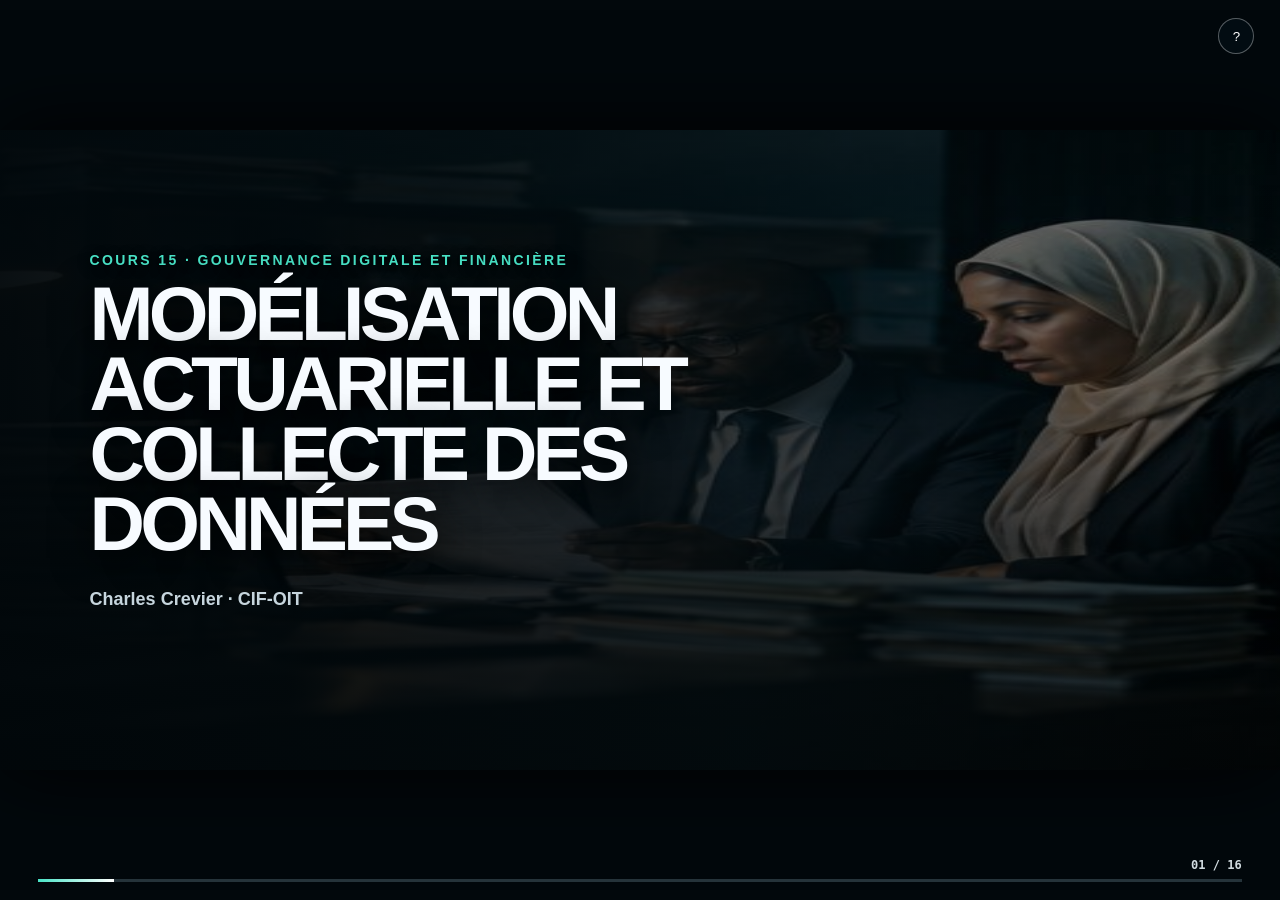
==== session-2/index.html @ 732907cb "Ajoute trois présentations interactives du cours 15" ====
<!doctype html><html lang="fr"><head><meta charset="utf-8"><meta name="viewport" content="width=device-width,initial-scale=1"><title>Modélisation actuarielle et collecte des données</title><link rel="stylesheet" href="../assets/sessions.css?v=1"></head><body><main id="deck"><section class="slide cover active" data-title="Modélisation actuarielle et collecte des données" style="--accent:#49e3c7;--sheet:url('../assets/bg-data.jpg');--bp:0% 0%"><div class="photo"></div><div class="shade"></div><div class="cover-copy"><p>Cours 15 · Gouvernance digitale et financière</p><h1>Modélisation actuarielle et collecte des données</h1><h3>Charles Crevier · CIF-OIT</h3></div></section>
<section class="slide insight" data-title="Ce que les participants attendent de cette session" style="--accent:#49e3c7;--sheet:url('../assets/bg-models.jpg');--bp:50% 0%;--source:url('../assets/session-2-source.jpg');--source-size:700% 100%;--source-pos:0% 0%">
    <div class="photo" aria-hidden="true"></div><div class="shade" aria-hidden="true"></div>
    <header><p>Voix de la cohorte</p><h2>Ce que les participants attendent de cette session</h2></header>
    <div class="content"><ol><li class="fragment"><b>01</b><span>Relier les choix techniques aux réalités institutionnelles et aux contraintes de financement</span></li><li class="fragment"><b>02</b><span>Améliorer la qualité des données et l’interopérabilité entre institutions</span></li><li class="fragment"><b>03</b><span>Tester des scénarios utiles aux réformes des pensions et à l’extension de la couverture</span></li><li class="fragment"><b>04</b><span>Rendre les résultats actuariels plus compréhensibles pour les décideurs</span></li><li class="fragment"><b>05</b><span>Renforcer la gouvernance, la transparence et la responsabilité professionnelle</span></li></ol></div>
  </section>
<section class="slide " data-title="Etude" style="--accent:#49e3c7;--sheet:url('../assets/bg-data.jpg');--bp:100% 0%;--source:url('../assets/session-2-source.jpg');--source-size:700% 200%;--source-pos:16.666666666666664% 0%">
    <div class="photo" aria-hidden="true"></div><div class="shade" aria-hidden="true"></div>
    <header><p>Session 2</p><h2>Etude</h2></header>
    <div class="content"><ol><li class="fragment"><b>01</b><span>actuarielle · – Gestion de · projet</span></li></ol><figure><div class="source-slide" role="img" aria-label="Visuel de la slide source"></div><figcaption>Support original · Session 2 · slide 2</figcaption></figure></div>
  </section>
<section class="slide " data-title="Importance des données dans" style="--accent:#49e3c7;--sheet:url('../assets/bg-data.jpg');--bp:0% 100%;--source:url('../assets/session-2-source.jpg');--source-size:700% 200%;--source-pos:33.33333333333333% 0%">
    <div class="photo" aria-hidden="true"></div><div class="shade" aria-hidden="true"></div>
    <header><p>Session 2</p><h2>Importance des données dans</h2></header>
    <div class="content"><ol><li class="fragment"><b>01</b><span>une · étude · actuarielle · Elles · sont suffisantes si elles permettent à l’actuaire:</span></li><li class="fragment"><b>02</b><span>De construire des hypothèses démographiques et économiques appropriées pour prévoir les futurs flux de trésorerie du régime de sécurité sociale et, le cas échéant, en calculer la valeur actualisée;</span></li><li class="fragment"><b>03</b><span>D’effectuer les calculs actuariels nécessaires; De valider et d’élaborer des méthodologies d’évaluation et de calcul;</span></li><li class="fragment"><b>04</b><span>D’analyser l’expérience historique du régime de sécurité sociale en matière démographique, financière et d’investissement, ce qui doit permettre de comparer les résultats aux objectifs sociaux et de confronter l’expérience récente aux hypothèses actuarielles;</span></li><li class="fragment"><b>05</b><span>De mener à bien tout autre type d’activités actuarielles que lui-même ou l’institution de sécurité · sociale · jugent · nécessaire · . Les données sont fiables si elles sont: Pertinentes; Exhaustives;</span></li></ol><figure><div class="source-slide" role="img" aria-label="Visuel de la slide source"></div><figcaption>Support original · Session 2 · slide 3</figcaption></figure></div>
  </section>
<section class="slide " data-title="Importance des données dans · suite 2" style="--accent:#49e3c7;--sheet:url('../assets/bg-data.jpg');--bp:50% 100%;--source:url('../assets/session-2-source.jpg');--source-size:700% 200%;--source-pos:33.33333333333333% 0%">
    <div class="photo" aria-hidden="true"></div><div class="shade" aria-hidden="true"></div>
    <header><p>Session 2</p><h2>Importance des données dans · suite 2</h2></header>
    <div class="content"><ol><li class="fragment"><b>01</b><span>Actualisées; Cohérentes entre elles; Disponibles sous la forme de séries chronologiques suffisamment longues; Cohérentes par rapport aux données d’autres sources.</span></li></ol><figure><div class="source-slide" role="img" aria-label="Visuel de la slide source"></div><figcaption>Support original · Session 2 · slide 3</figcaption></figure></div>
  </section>
<section class="slide " data-title="Hypothèses" style="--accent:#49e3c7;--sheet:url('../assets/bg-data.jpg');--bp:100% 100%;--source:url('../assets/session-2-source.jpg');--source-size:700% 200%;--source-pos:50% 0%">
    <div class="photo" aria-hidden="true"></div><div class="shade" aria-hidden="true"></div>
    <header><p>Session 2</p><h2>Hypothèses</h2></header>
    <div class="content"><ol><li class="fragment"><b>01</b><span>Les hypothèses nécessaires à l’évaluation du système de sécurité sociale devront être identifiées, justifiées et documentées. A cet égard, les éléments suivants devront être pris en compte:</span></li><li class="fragment"><b>02</b><span>Les prestations fournies par le régime; Les facteurs qui influent sur les caractéristiques démographiques et économiques de la population couverte par le régime;</span></li><li class="fragment"><b>03</b><span>La politique de capitalisation du régime et la politique appliquée en matière · d’investissements · , le · cas · échéant · ;</span></li><li class="fragment"><b>04</b><span>Les éventuels politiques et/ou accords susceptibles d’avoir une incidence sur le financement du régime (accords avec des prestataires de soins de santé, conventions collectives, par · exemple · );</span></li><li class="fragment"><b>05</b><span>La méthodologie employée pour évaluer le régime, dont une définition des indicateurs · actuariels · à · évaluer · Les besoins liés au modèle d’évaluation.</span></li></ol><figure><div class="source-slide" role="img" aria-label="Visuel de la slide source"></div><figcaption>Support original · Session 2 · slide 4</figcaption></figure></div>
  </section>
<section class="slide " data-title="Comment faire des projections" style="--accent:#49e3c7;--sheet:url('../assets/bg-models.jpg');--bp:0% 0%;--source:url('../assets/session-2-source.jpg');--source-size:700% 200%;--source-pos:66.66666666666666% 0%">
    <div class="photo" aria-hidden="true"></div><div class="shade" aria-hidden="true"></div>
    <header><p>Session 2</p><h2>Comment faire des projections</h2></header>
    <div class="content"><ol><li class="fragment"><b>01</b><span>actuarielles · ? Etape-par-étape · Démographique · Main d’ · oeuvre · and emploi · Economie · Population assurée · Retraité · Couts administratifs · Investissement · Reserve</span></li></ol><figure><div class="source-slide" role="img" aria-label="Visuel de la slide source"></div><figcaption>Support original · Session 2 · slide 5</figcaption></figure></div>
  </section>
<section class="slide " data-title="Evaluation" style="--accent:#49e3c7;--sheet:url('../assets/bg-models.jpg');--bp:50% 0%;--source:url('../assets/session-2-source.jpg');--source-size:700% 200%;--source-pos:83.33333333333334% 0%">
    <div class="photo" aria-hidden="true"></div><div class="shade" aria-hidden="true"></div>
    <header><p>Session 2</p><h2>Evaluation</h2></header>
    <div class="content"><ol><li class="fragment"><b>01</b><span>actuarielle · – Variables techniques</span></li></ol><figure><div class="source-slide" role="img" aria-label="Visuel de la slide source"></div><figcaption>Support original · Session 2 · slide 6</figcaption></figure></div>
  </section>
<section class="slide " data-title="Modèle" style="--accent:#49e3c7;--sheet:url('../assets/bg-models.jpg');--bp:100% 0%;--source:url('../assets/session-2-source.jpg');--source-size:700% 200%;--source-pos:100% 0%">
    <div class="photo" aria-hidden="true"></div><div class="shade" aria-hidden="true"></div>
    <header><p>Session 2</p><h2>Modèle</h2></header>
    <div class="content"><ol><li class="fragment"><b>01</b><span>démographique · de disponibilité de · la main-d’oeuvre · économique · de pensions · de la santé · Autre · protection · sociale · gouvernemental · Budget social · Modèle de protection sociale · Transferts sociaux</span></li><li class="fragment"><b>02</b><span>distribution</span></li></ol><figure><div class="source-slide" role="img" aria-label="Visuel de la slide source"></div><figcaption>Support original · Session 2 · slide 7</figcaption></figure></div>
  </section>
<section class="slide " data-title="Du passé" style="--accent:#49e3c7;--sheet:url('../assets/bg-models.jpg');--bp:0% 100%;--source:url('../assets/session-2-source.jpg');--source-size:700% 200%;--source-pos:0% 100%">
    <div class="photo" aria-hidden="true"></div><div class="shade" aria-hidden="true"></div>
    <header><p>Session 2</p><h2>Du passé</h2></header>
    <div class="content"><ol><li class="fragment"><b>01</b><span>vers · le · futur · Source: GapMinder · , 26 January 2022, https://www.gapminder.org/tools/#$chart-type=bubbles&amp;url=v1</span></li></ol><figure><div class="source-slide" role="img" aria-label="Visuel de la slide source"></div><figcaption>Support original · Session 2 · slide 8</figcaption></figure></div>
  </section>
<section class="slide " data-title="Projection Model" style="--accent:#49e3c7;--sheet:url('../assets/bg-models.jpg');--bp:50% 100%;--source:url('../assets/session-2-source.jpg');--source-size:700% 200%;--source-pos:16.666666666666664% 100%">
    <div class="photo" aria-hidden="true"></div><div class="shade" aria-hidden="true"></div>
    <header><p>Session 2</p><h2>Projection Model</h2></header>
    <div class="content"><ol><li class="fragment"><b>01</b><span>Source: ILO Model</span></li></ol><figure><div class="source-slide" role="img" aria-label="Visuel de la slide source"></div><figcaption>Support original · Session 2 · slide 9</figcaption></figure></div>
  </section>
<section class="slide " data-title="Actuarial" style="--accent:#49e3c7;--sheet:url('../assets/bg-models.jpg');--bp:100% 100%;--source:url('../assets/session-2-source.jpg');--source-size:700% 200%;--source-pos:33.33333333333333% 100%">
    <div class="photo" aria-hidden="true"></div><div class="shade" aria-hidden="true"></div>
    <header><p>Session 2</p><h2>Actuarial</h2></header>
    <div class="content"><ol><li class="fragment"><b>01</b><span>modeling · and Costing methods</span></li></ol><figure><div class="source-slide" role="img" aria-label="Visuel de la slide source"></div><figcaption>Support original · Session 2 · slide 10</figcaption></figure></div>
  </section>
<section class="slide " data-title="Limitations" style="--accent:#49e3c7;--sheet:url('../assets/bg-demography.jpg');--bp:0% 0%;--source:url('../assets/session-2-source.jpg');--source-size:700% 200%;--source-pos:50% 100%">
    <div class="photo" aria-hidden="true"></div><div class="shade" aria-hidden="true"></div>
    <header><p>Session 2</p><h2>Limitations</h2></header>
    <div class="content"><ol><li class="fragment"><b>01</b><span>des modèles actuariels · La démarche de modélisation permet de représenter une simplification d’une situation en éliminant les détails trop pointus en se concentrant sur les seuls traits importants.</span></li><li class="fragment"><b>02</b><span>En s’appuyant sur des bases mathématiques et économiques, les modèles permettent de fournir des informations nécessaires à la bonne gouvernance d’un régime de sécurité sociale</span></li><li class="fragment"><b>03</b><span>Les limites de la modélisation sont considérables, · un modèle convenable doit être développé pour chaque situation particulière.</span></li><li class="fragment"><b>04</b><span>Il est important de déterminer le niveau de précision des projections en fonction des besoins des preneurs de décisions</span></li></ol><figure><div class="source-slide" role="img" aria-label="Visuel de la slide source"></div><figcaption>Support original · Session 2 · slide 11</figcaption></figure></div>
  </section>
<section class="slide " data-title="Lecture" style="--accent:#49e3c7;--sheet:url('../assets/bg-demography.jpg');--bp:50% 0%;--source:url('../assets/session-2-source.jpg');--source-size:700% 200%;--source-pos:66.66666666666666% 100%">
    <div class="photo" aria-hidden="true"></div><div class="shade" aria-hidden="true"></div>
    <header><p>Session 2</p><h2>Lecture</h2></header>
    <div class="content"><ol><li class="fragment"><b>01</b><span>recommandée · Etude · actuarielle · et · financement · de la protection · sociale · ISSA/ILO Guidelines Actuarial Work for Social Security · Actuarial Practice in Social Security</span></li><li class="fragment"><b>02</b><span>Data Requirements Technical Guide · ILO-POP Technical Guide · ILO-PENS Technical Guide · Social Budgeting · Financing social protection · International Standard of Actuarial Practice 2</span></li><li class="fragment"><b>03</b><span>World Social Protection Report 2017-2019 · Espace budgétaire pour la protection sociale · Site Internet · Gap Minder, · https://www.gapminder.org/ · Trading Economics, · https://tradingeconomics.com/</span></li><li class="fragment"><b>04</b><span>UN World Population Prospects · https://population.un.org/wpp/ · ILO Stats · https://ilostat.ilo.org/</span></li></ol><figure><div class="source-slide" role="img" aria-label="Visuel de la slide source"></div><figcaption>Support original · Session 2 · slide 12</figcaption></figure></div>
  </section>
<section class="slide " data-title="Merci" style="--accent:#49e3c7;--sheet:url('../assets/bg-demography.jpg');--bp:100% 0%;--source:url('../assets/session-2-source.jpg');--source-size:700% 200%;--source-pos:83.33333333333334% 100%">
    <div class="photo" aria-hidden="true"></div><div class="shade" aria-hidden="true"></div>
    <header><p>Session 2</p><h2>Merci</h2></header>
    <div class="content"><ol><li class="fragment"><b>01</b><span>pour · votre · attention</span></li></ol><figure><div class="source-slide" role="img" aria-label="Visuel de la slide source"></div><figcaption>Support original · Session 2 · slide 13</figcaption></figure></div>
  </section>
<section class="slide finale" data-title="Conclusion" style="--accent:#49e3c7;--sheet:url('../assets/bg-models.jpg');--bp:50% 100%"><div class="photo"></div><div class="shade"></div><div class="final-copy"><p>Discussion</p><h2>Quelle décision cette analyse doit-elle permettre d’améliorer&nbsp;?</h2><h3>Merci pour votre attention et votre participation</h3></div></section></main><div class="chrome"><div id="progress"></div><span id="counter"></span></div><button id="helpBtn">?</button><dialog id="help"><h3>Commandes</h3><p>Clic, espace ou → : avancer</p><p>← : revenir · F : plein écran · O : vue d’ensemble</p><button>Fermer</button></dialog><script src="../assets/sessions.js?v=1"></script></body></html>
---- assets/sessions.css ----
:root{--ink:#f7fbff;--muted:#bed0dd;--ease:cubic-bezier(.2,.8,.2,1)}*{box-sizing:border-box}html,body{margin:0;width:100%;height:100%;overflow:hidden;background:#02080c;color:var(--ink);font-family:Inter,"Segoe UI",Arial,sans-serif}body{display:grid;place-items:center}#deck{position:relative;width:min(100vw,200vh);height:min(100vh,50vw);aspect-ratio:2/1;overflow:hidden;background:#051117;box-shadow:0 0 80px #000}.slide{position:absolute;inset:0;padding:4.8% 5.7%;display:none;overflow:hidden;isolation:isolate}.slide.active{display:block;animation:enter .75s var(--ease) both}.slide.exit{display:block;animation:leave .4s ease both}@keyframes enter{from{opacity:0;transform:scale(1.025);filter:blur(7px)}}@keyframes leave{to{opacity:0;transform:scale(.99);filter:blur(5px)}}.photo{position:absolute;inset:-3%;z-index:-3;background-image:var(--sheet);background-size:300% 200%;background-position:var(--bp);animation:ken 22s ease-in-out infinite alternate}.shade{position:absolute;inset:0;z-index:-2;background:linear-gradient(90deg,rgba(1,9,13,.97) 0%,rgba(2,13,18,.91) 46%,rgba(2,9,13,.47) 75%,rgba(1,7,10,.66)),linear-gradient(0deg,rgba(0,0,0,.72),transparent 55%)}@keyframes ken{to{transform:scale(1.07) translate3d(.8%,-.5%,0)}}header{max-width:90%}header p,.cover-copy p,.final-copy p{margin:0 0 .9vw;color:var(--accent);font-size:clamp(14px,.92vw,21px);font-weight:900;letter-spacing:.17em;text-transform:uppercase;text-shadow:0 2px 12px #000}h1,h2,h3,p{margin:0}header h2{max-width:92%;font-size:clamp(36px,3.45vw,72px);line-height:.98;letter-spacing:-.045em;text-shadow:0 5px 24px #000}.content{height:61%;margin-top:3%;display:grid;grid-template-columns:minmax(0,1.38fr) minmax(0,1fr);gap:3.2vw;align-items:center}.content ol{list-style:none;margin:0;padding:0;display:grid;gap:.68vw}.content li{display:grid;grid-template-columns:2.5vw 1fr;gap:.85vw;align-items:start;padding:.72vw .9vw;background:linear-gradient(90deg,rgba(5,25,30,.88),rgba(6,25,29,.53));border-left:.22vw solid var(--accent);box-shadow:0 .8vw 2vw #0005;backdrop-filter:blur(6px)}.content li b{color:var(--accent);font-size:clamp(12px,.72vw,16px);letter-spacing:.1em}.content li span{font-size:clamp(14px,.98vw,22px);line-height:1.28;font-weight:630;text-shadow:0 2px 9px #000}.content figure{margin:0;padding:.65vw;background:rgba(255,255,255,.9);border-radius:.45vw;box-shadow:0 1.5vw 4vw #000a;transform:rotate(.35deg)}.content figure img{display:block;width:100%;aspect-ratio:16/9;object-fit:cover}.content figcaption{padding:.48vw .25vw 0;color:#34434b;font-size:.62vw;font-weight:750}.fragment{opacity:0;transform:translateY(18px);filter:blur(4px);transition:.55s var(--ease)}.fragment.visible{opacity:1;transform:none;filter:none}.cover,.finale{display:none;padding:0}.cover.active,.finale.active{display:block}.cover .shade,.finale .shade{background:linear-gradient(90deg,rgba(1,7,10,.96),rgba(3,13,17,.66) 58%,rgba(1,8,11,.24)),linear-gradient(0deg,rgba(0,0,0,.72),transparent)}.cover-copy,.final-copy{position:absolute;left:7%;top:19%;width:68%}.cover-copy h1{font-size:clamp(54px,6vw,124px);line-height:.91;letter-spacing:-.062em;text-transform:uppercase;text-shadow:0 8px 40px #000}.cover-copy h3,.final-copy h3{margin-top:2.4vw;color:#c6d5dd;font-size:clamp(18px,1.3vw,28px)}.final-copy{top:27%;width:72%}.final-copy h2{font-family:Georgia,serif;font-size:clamp(44px,4.4vw,90px);font-weight:400;line-height:1.08;text-shadow:0 6px 34px #000}.insight .content{grid-template-columns:1fr}.insight .content figure{display:none}.insight .content ol{grid-template-columns:1fr 1fr;gap:1vw 1.5vw}.insight .content li:last-child{grid-column:1/3;width:49%;justify-self:center}.chrome{position:fixed;left:3vw;right:3vw;bottom:2vh;height:3px;background:#25333a;z-index:20}.chrome #progress{height:100%;background:linear-gradient(90deg,var(--accent,#49e3c7),#fff);transition:width .4s}.chrome span{position:absolute;right:0;bottom:10px;font:700 12px monospace;color:#d1dbe0}#helpBtn{position:fixed;right:2vw;top:2vh;z-index:30;width:36px;height:36px;border-radius:50%;border:1px solid #fff5;background:#041017bb;color:white}dialog{border:1px solid #fff3;border-radius:18px;background:#081820;color:white;padding:25px 32px}body.overview{overflow:auto;padding:2vw}body.overview #deck{width:100%;height:auto;aspect-ratio:auto;display:grid;grid-template-columns:repeat(3,1fr);gap:1vw;overflow:visible;box-shadow:none}body.overview .slide{display:block!important;position:relative;aspect-ratio:2/1;padding:5%;transform:none!important;filter:none!important;animation:none!important;cursor:pointer}body.overview .slide>*{pointer-events:none}body.overview .fragment{opacity:1;transform:none;filter:none}body.overview .slide h1,body.overview .slide h2{font-size:2vw}body.overview .chrome,body.overview #helpBtn{display:none}@media(max-width:900px){.content li span{font-size:1.05vw}}@media(prefers-reduced-motion:reduce){*,*:before,*:after{animation:none!important;transition:none!important}}
.source-slide{width:100%;aspect-ratio:16/9;background-image:var(--source);background-size:var(--source-size);background-position:var(--source-pos);background-repeat:no-repeat}
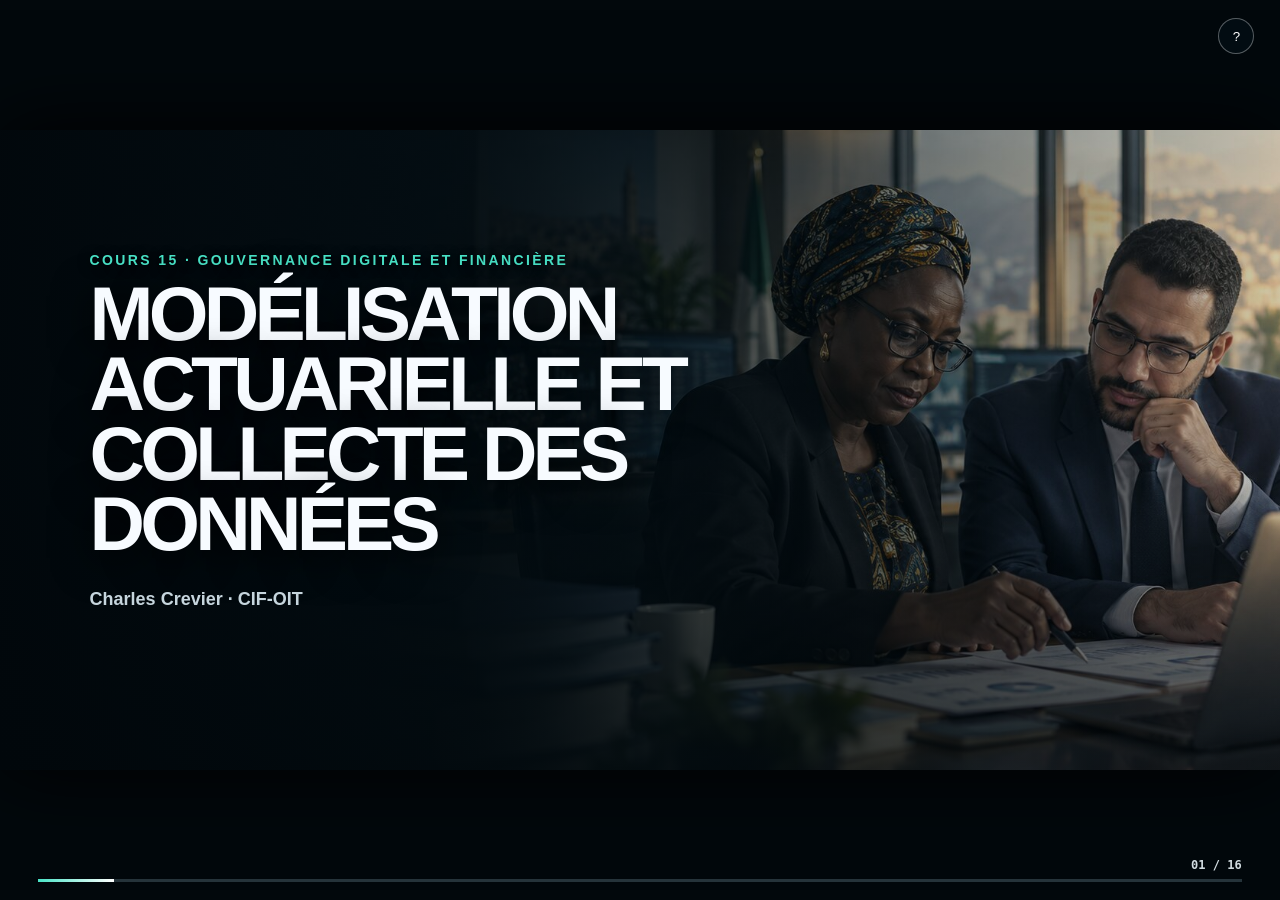
==== commit 40ce2603: "Intègre le contenu PPTX dans les trois présentations HTML" ====
--- a/session-2/index.html
+++ b/session-2/index.html
@@ -1,72 +1,72 @@
-<!doctype html><html lang="fr"><head><meta charset="utf-8"><meta name="viewport" content="width=device-width,initial-scale=1"><title>Modélisation actuarielle et collecte des données</title><link rel="stylesheet" href="../assets/sessions.css?v=1"></head><body><main id="deck"><section class="slide cover active" data-title="Modélisation actuarielle et collecte des données" style="--accent:#49e3c7;--sheet:url('../assets/bg-data.jpg');--bp:0% 0%"><div class="photo"></div><div class="shade"></div><div class="cover-copy"><p>Cours 15 · Gouvernance digitale et financière</p><h1>Modélisation actuarielle et collecte des données</h1><h3>Charles Crevier · CIF-OIT</h3></div></section>
-<section class="slide insight" data-title="Ce que les participants attendent de cette session" style="--accent:#49e3c7;--sheet:url('../assets/bg-models.jpg');--bp:50% 0%;--source:url('../assets/session-2-source.jpg');--source-size:700% 100%;--source-pos:0% 0%">
+<!doctype html><html lang="fr"><head><meta charset="utf-8"><meta name="viewport" content="width=device-width,initial-scale=1"><title>Modélisation actuarielle et collecte des données</title><link rel="stylesheet" href="../assets/sessions.css?v=1"></head><body><main id="deck"><section class="slide cover active" data-title="Modélisation actuarielle et collecte des données" style="--accent:#49e3c7;--sheet:url('../assets/hero-session-2.jpg');--bp:center"><div class="photo"></div><div class="shade"></div><div class="cover-copy"><p>Cours 15 · Gouvernance digitale et financière</p><h1>Modélisation actuarielle et collecte des données</h1><h3>Charles Crevier · CIF-OIT</h3></div></section>
+<section class="slide integrated insight " data-title="Ce que les participants attendent de cette session" style="--accent:#49e3c7;--sheet:url('../assets/bg-models.jpg');--bp:50% 0%">
     <div class="photo" aria-hidden="true"></div><div class="shade" aria-hidden="true"></div>
     <header><p>Voix de la cohorte</p><h2>Ce que les participants attendent de cette session</h2></header>
-    <div class="content"><ol><li class="fragment"><b>01</b><span>Relier les choix techniques aux réalités institutionnelles et aux contraintes de financement</span></li><li class="fragment"><b>02</b><span>Améliorer la qualité des données et l’interopérabilité entre institutions</span></li><li class="fragment"><b>03</b><span>Tester des scénarios utiles aux réformes des pensions et à l’extension de la couverture</span></li><li class="fragment"><b>04</b><span>Rendre les résultats actuariels plus compréhensibles pour les décideurs</span></li><li class="fragment"><b>05</b><span>Renforcer la gouvernance, la transparence et la responsabilité professionnelle</span></li></ol></div>
+    <div class="content"><ol><li class="fragment"><b>01</b><span>Relier les choix techniques aux réalités institutionnelles et aux contraintes de financement</span></li><li class="fragment"><b>02</b><span>Améliorer la qualité des données et l’interopérabilité entre institutions</span></li><li class="fragment"><b>03</b><span>Tester des scénarios utiles aux réformes des pensions et à l’extension de la couverture</span></li><li class="fragment"><b>04</b><span>Rendre les résultats actuariels plus compréhensibles pour les décideurs</span></li><li class="fragment"><b>05</b><span>Renforcer la gouvernance, la transparence et la responsabilité professionnelle</span></li></ol></div><p class="source-ref">Session 2 · contenu de la slide 1 du support original</p>
   </section>
-<section class="slide " data-title="Etude" style="--accent:#49e3c7;--sheet:url('../assets/bg-data.jpg');--bp:100% 0%;--source:url('../assets/session-2-source.jpg');--source-size:700% 200%;--source-pos:16.666666666666664% 0%">
+<section class="slide integrated  visual-focus" data-title="Etude" style="--accent:#49e3c7;--sheet:url('../assets/bg-data.jpg');--bp:100% 0%">
     <div class="photo" aria-hidden="true"></div><div class="shade" aria-hidden="true"></div>
     <header><p>Session 2</p><h2>Etude</h2></header>
-    <div class="content"><ol><li class="fragment"><b>01</b><span>actuarielle · – Gestion de · projet</span></li></ol><figure><div class="source-slide" role="img" aria-label="Visuel de la slide source"></div><figcaption>Support original · Session 2 · slide 2</figcaption></figure></div>
+    <div class="content"><ol><li class="fragment"><b>01</b><span>actuarielle. – Gestion de. projet</span></li></ol></div><p class="source-ref">Session 2 · contenu de la slide 2 du support original</p>
   </section>
-<section class="slide " data-title="Importance des données dans" style="--accent:#49e3c7;--sheet:url('../assets/bg-data.jpg');--bp:0% 100%;--source:url('../assets/session-2-source.jpg');--source-size:700% 200%;--source-pos:33.33333333333333% 0%">
+<section class="slide integrated  " data-title="Importance des données dans" style="--accent:#49e3c7;--sheet:url('../assets/bg-data.jpg');--bp:0% 100%">
     <div class="photo" aria-hidden="true"></div><div class="shade" aria-hidden="true"></div>
     <header><p>Session 2</p><h2>Importance des données dans</h2></header>
-    <div class="content"><ol><li class="fragment"><b>01</b><span>une · étude · actuarielle · Elles · sont suffisantes si elles permettent à l’actuaire:</span></li><li class="fragment"><b>02</b><span>De construire des hypothèses démographiques et économiques appropriées pour prévoir les futurs flux de trésorerie du régime de sécurité sociale et, le cas échéant, en calculer la valeur actualisée;</span></li><li class="fragment"><b>03</b><span>D’effectuer les calculs actuariels nécessaires; De valider et d’élaborer des méthodologies d’évaluation et de calcul;</span></li><li class="fragment"><b>04</b><span>D’analyser l’expérience historique du régime de sécurité sociale en matière démographique, financière et d’investissement, ce qui doit permettre de comparer les résultats aux objectifs sociaux et de confronter l’expérience récente aux hypothèses actuarielles;</span></li><li class="fragment"><b>05</b><span>De mener à bien tout autre type d’activités actuarielles que lui-même ou l’institution de sécurité · sociale · jugent · nécessaire · . Les données sont fiables si elles sont: Pertinentes; Exhaustives;</span></li></ol><figure><div class="source-slide" role="img" aria-label="Visuel de la slide source"></div><figcaption>Support original · Session 2 · slide 3</figcaption></figure></div>
+    <div class="content"><ol><li class="fragment"><b>01</b><span>une. étude. actuarielle. Elles. sont suffisantes si elles permettent à l’actuaire:</span></li><li class="fragment"><b>02</b><span>De construire des hypothèses démographiques et économiques appropriées pour prévoir les futurs flux de trésorerie du régime de sécurité sociale et, le cas échéant, en calculer la valeur actualisée;</span></li><li class="fragment"><b>03</b><span>D’effectuer les calculs actuariels nécessaires; De valider et d’élaborer des méthodologies d’évaluation et de calcul;</span></li><li class="fragment"><b>04</b><span>D’analyser l’expérience historique du régime de sécurité sociale en matière démographique, financière et d’investissement, ce qui doit permettre de comparer les résultats aux objectifs sociaux et de confronter l’expérience récente aux hypothèses actuarielles;</span></li><li class="fragment"><b>05</b><span>De mener à bien tout autre type d’activités actuarielles que lui-même ou l’institution de sécurité. sociale. jugent. nécessaire. . Les données sont fiables si elles sont: Pertinentes; Exhaustives; Actualisées;</span></li></ol></div><p class="source-ref">Session 2 · contenu de la slide 3 du support original</p>
   </section>
-<section class="slide " data-title="Importance des données dans · suite 2" style="--accent:#49e3c7;--sheet:url('../assets/bg-data.jpg');--bp:50% 100%;--source:url('../assets/session-2-source.jpg');--source-size:700% 200%;--source-pos:33.33333333333333% 0%">
+<section class="slide integrated  visual-focus" data-title="Importance des données dans · suite 2" style="--accent:#49e3c7;--sheet:url('../assets/bg-data.jpg');--bp:50% 100%">
     <div class="photo" aria-hidden="true"></div><div class="shade" aria-hidden="true"></div>
     <header><p>Session 2</p><h2>Importance des données dans · suite 2</h2></header>
-    <div class="content"><ol><li class="fragment"><b>01</b><span>Actualisées; Cohérentes entre elles; Disponibles sous la forme de séries chronologiques suffisamment longues; Cohérentes par rapport aux données d’autres sources.</span></li></ol><figure><div class="source-slide" role="img" aria-label="Visuel de la slide source"></div><figcaption>Support original · Session 2 · slide 3</figcaption></figure></div>
+    <div class="content"><ol><li class="fragment"><b>01</b><span>Cohérentes entre elles; Disponibles sous la forme de séries chronologiques suffisamment longues; Cohérentes par rapport aux données d’autres sources.</span></li></ol></div><p class="source-ref">Session 2 · contenu de la slide 3 du support original</p>
   </section>
-<section class="slide " data-title="Hypothèses" style="--accent:#49e3c7;--sheet:url('../assets/bg-data.jpg');--bp:100% 100%;--source:url('../assets/session-2-source.jpg');--source-size:700% 200%;--source-pos:50% 0%">
+<section class="slide integrated  " data-title="Hypothèses" style="--accent:#49e3c7;--sheet:url('../assets/bg-data.jpg');--bp:100% 100%">
     <div class="photo" aria-hidden="true"></div><div class="shade" aria-hidden="true"></div>
     <header><p>Session 2</p><h2>Hypothèses</h2></header>
-    <div class="content"><ol><li class="fragment"><b>01</b><span>Les hypothèses nécessaires à l’évaluation du système de sécurité sociale devront être identifiées, justifiées et documentées. A cet égard, les éléments suivants devront être pris en compte:</span></li><li class="fragment"><b>02</b><span>Les prestations fournies par le régime; Les facteurs qui influent sur les caractéristiques démographiques et économiques de la population couverte par le régime;</span></li><li class="fragment"><b>03</b><span>La politique de capitalisation du régime et la politique appliquée en matière · d’investissements · , le · cas · échéant · ;</span></li><li class="fragment"><b>04</b><span>Les éventuels politiques et/ou accords susceptibles d’avoir une incidence sur le financement du régime (accords avec des prestataires de soins de santé, conventions collectives, par · exemple · );</span></li><li class="fragment"><b>05</b><span>La méthodologie employée pour évaluer le régime, dont une définition des indicateurs · actuariels · à · évaluer · Les besoins liés au modèle d’évaluation.</span></li></ol><figure><div class="source-slide" role="img" aria-label="Visuel de la slide source"></div><figcaption>Support original · Session 2 · slide 4</figcaption></figure></div>
+    <div class="content"><ol><li class="fragment"><b>01</b><span>Les hypothèses nécessaires à l’évaluation du système de sécurité sociale devront être identifiées, justifiées et documentées. A cet égard, les éléments suivants devront être pris en compte:</span></li><li class="fragment"><b>02</b><span>Les prestations fournies par le régime; Les facteurs qui influent sur les caractéristiques démographiques et économiques de la population couverte par le régime;</span></li><li class="fragment"><b>03</b><span>La politique de capitalisation du régime et la politique appliquée en matière. d’investissements. , le. cas. échéant. ;</span></li><li class="fragment"><b>04</b><span>Les éventuels politiques et/ou accords susceptibles d’avoir une incidence sur le financement du régime (accords avec des prestataires de soins de santé, conventions collectives, par. exemple. );</span></li><li class="fragment"><b>05</b><span>La méthodologie employée pour évaluer le régime, dont une définition des indicateurs. actuariels. à. évaluer. Les besoins liés au modèle d’évaluation.</span></li></ol></div><p class="source-ref">Session 2 · contenu de la slide 4 du support original</p>
   </section>
-<section class="slide " data-title="Comment faire des projections" style="--accent:#49e3c7;--sheet:url('../assets/bg-models.jpg');--bp:0% 0%;--source:url('../assets/session-2-source.jpg');--source-size:700% 200%;--source-pos:66.66666666666666% 0%">
+<section class="slide integrated  visual-focus" data-title="Comment faire des projections" style="--accent:#49e3c7;--sheet:url('../assets/bg-models.jpg');--bp:0% 0%">
     <div class="photo" aria-hidden="true"></div><div class="shade" aria-hidden="true"></div>
     <header><p>Session 2</p><h2>Comment faire des projections</h2></header>
-    <div class="content"><ol><li class="fragment"><b>01</b><span>actuarielles · ? Etape-par-étape · Démographique · Main d’ · oeuvre · and emploi · Economie · Population assurée · Retraité · Couts administratifs · Investissement · Reserve</span></li></ol><figure><div class="source-slide" role="img" aria-label="Visuel de la slide source"></div><figcaption>Support original · Session 2 · slide 5</figcaption></figure></div>
+    <div class="content"><ol><li class="fragment"><b>01</b><span>actuarielles. ? Etape-par-étape. Démographique. Main d’. oeuvre. and emploi. Economie. Population assurée. Retraité. Couts administratifs. Investissement. Reserve</span></li></ol></div><p class="source-ref">Session 2 · contenu de la slide 5 du support original</p>
   </section>
-<section class="slide " data-title="Evaluation" style="--accent:#49e3c7;--sheet:url('../assets/bg-models.jpg');--bp:50% 0%;--source:url('../assets/session-2-source.jpg');--source-size:700% 200%;--source-pos:83.33333333333334% 0%">
+<section class="slide integrated  visual-focus" data-title="Evaluation" style="--accent:#49e3c7;--sheet:url('../assets/bg-models.jpg');--bp:50% 0%">
     <div class="photo" aria-hidden="true"></div><div class="shade" aria-hidden="true"></div>
     <header><p>Session 2</p><h2>Evaluation</h2></header>
-    <div class="content"><ol><li class="fragment"><b>01</b><span>actuarielle · – Variables techniques</span></li></ol><figure><div class="source-slide" role="img" aria-label="Visuel de la slide source"></div><figcaption>Support original · Session 2 · slide 6</figcaption></figure></div>
+    <div class="content"><ol><li class="fragment"><b>01</b><span>actuarielle. – Variables techniques</span></li></ol></div><p class="source-ref">Session 2 · contenu de la slide 6 du support original</p>
   </section>
-<section class="slide " data-title="Modèle" style="--accent:#49e3c7;--sheet:url('../assets/bg-models.jpg');--bp:100% 0%;--source:url('../assets/session-2-source.jpg');--source-size:700% 200%;--source-pos:100% 0%">
+<section class="slide integrated  visual-focus" data-title="Modèle" style="--accent:#49e3c7;--sheet:url('../assets/bg-models.jpg');--bp:100% 0%">
     <div class="photo" aria-hidden="true"></div><div class="shade" aria-hidden="true"></div>
     <header><p>Session 2</p><h2>Modèle</h2></header>
-    <div class="content"><ol><li class="fragment"><b>01</b><span>démographique · de disponibilité de · la main-d’oeuvre · économique · de pensions · de la santé · Autre · protection · sociale · gouvernemental · Budget social · Modèle de protection sociale · Transferts sociaux</span></li><li class="fragment"><b>02</b><span>distribution</span></li></ol><figure><div class="source-slide" role="img" aria-label="Visuel de la slide source"></div><figcaption>Support original · Session 2 · slide 7</figcaption></figure></div>
+    <div class="content"><ol><li class="fragment"><b>01</b><span>démographique. de disponibilité de. la main-d’oeuvre. économique. de pensions. de la santé. Autre. protection. sociale. gouvernemental. Budget social. Modèle de protection sociale. Transferts sociaux</span></li><li class="fragment"><b>02</b><span>distribution</span></li></ol></div><p class="source-ref">Session 2 · contenu de la slide 7 du support original</p>
   </section>
-<section class="slide " data-title="Du passé" style="--accent:#49e3c7;--sheet:url('../assets/bg-models.jpg');--bp:0% 100%;--source:url('../assets/session-2-source.jpg');--source-size:700% 200%;--source-pos:0% 100%">
+<section class="slide integrated  visual-focus" data-title="Du passé" style="--accent:#49e3c7;--sheet:url('../assets/bg-models.jpg');--bp:0% 100%">
     <div class="photo" aria-hidden="true"></div><div class="shade" aria-hidden="true"></div>
     <header><p>Session 2</p><h2>Du passé</h2></header>
-    <div class="content"><ol><li class="fragment"><b>01</b><span>vers · le · futur · Source: GapMinder · , 26 January 2022, https://www.gapminder.org/tools/#$chart-type=bubbles&amp;url=v1</span></li></ol><figure><div class="source-slide" role="img" aria-label="Visuel de la slide source"></div><figcaption>Support original · Session 2 · slide 8</figcaption></figure></div>
+    <div class="content"><ol><li class="fragment"><b>01</b><span>vers. le. futur. Source: GapMinder. , 26 January 2022, https://www.gapminder.org/tools/#$chart-type=bubbles&amp;url=v1</span></li></ol></div><p class="source-ref">Session 2 · contenu de la slide 8 du support original</p>
   </section>
-<section class="slide " data-title="Projection Model" style="--accent:#49e3c7;--sheet:url('../assets/bg-models.jpg');--bp:50% 100%;--source:url('../assets/session-2-source.jpg');--source-size:700% 200%;--source-pos:16.666666666666664% 100%">
+<section class="slide integrated  visual-focus" data-title="Projection Model" style="--accent:#49e3c7;--sheet:url('../assets/bg-models.jpg');--bp:50% 100%">
     <div class="photo" aria-hidden="true"></div><div class="shade" aria-hidden="true"></div>
     <header><p>Session 2</p><h2>Projection Model</h2></header>
-    <div class="content"><ol><li class="fragment"><b>01</b><span>Source: ILO Model</span></li></ol><figure><div class="source-slide" role="img" aria-label="Visuel de la slide source"></div><figcaption>Support original · Session 2 · slide 9</figcaption></figure></div>
+    <div class="content"><ol><li class="fragment"><b>01</b><span>Source: ILO Model</span></li></ol></div><p class="source-ref">Session 2 · contenu de la slide 9 du support original</p>
   </section>
-<section class="slide " data-title="Actuarial" style="--accent:#49e3c7;--sheet:url('../assets/bg-models.jpg');--bp:100% 100%;--source:url('../assets/session-2-source.jpg');--source-size:700% 200%;--source-pos:33.33333333333333% 100%">
+<section class="slide integrated  visual-focus" data-title="Actuarial" style="--accent:#49e3c7;--sheet:url('../assets/bg-models.jpg');--bp:100% 100%">
     <div class="photo" aria-hidden="true"></div><div class="shade" aria-hidden="true"></div>
     <header><p>Session 2</p><h2>Actuarial</h2></header>
-    <div class="content"><ol><li class="fragment"><b>01</b><span>modeling · and Costing methods</span></li></ol><figure><div class="source-slide" role="img" aria-label="Visuel de la slide source"></div><figcaption>Support original · Session 2 · slide 10</figcaption></figure></div>
+    <div class="content"><ol><li class="fragment"><b>01</b><span>modeling. and Costing methods</span></li></ol></div><p class="source-ref">Session 2 · contenu de la slide 10 du support original</p>
   </section>
-<section class="slide " data-title="Limitations" style="--accent:#49e3c7;--sheet:url('../assets/bg-demography.jpg');--bp:0% 0%;--source:url('../assets/session-2-source.jpg');--source-size:700% 200%;--source-pos:50% 100%">
+<section class="slide integrated  " data-title="Limitations" style="--accent:#49e3c7;--sheet:url('../assets/bg-demography.jpg');--bp:0% 0%">
     <div class="photo" aria-hidden="true"></div><div class="shade" aria-hidden="true"></div>
     <header><p>Session 2</p><h2>Limitations</h2></header>
-    <div class="content"><ol><li class="fragment"><b>01</b><span>des modèles actuariels · La démarche de modélisation permet de représenter une simplification d’une situation en éliminant les détails trop pointus en se concentrant sur les seuls traits importants.</span></li><li class="fragment"><b>02</b><span>En s’appuyant sur des bases mathématiques et économiques, les modèles permettent de fournir des informations nécessaires à la bonne gouvernance d’un régime de sécurité sociale</span></li><li class="fragment"><b>03</b><span>Les limites de la modélisation sont considérables, · un modèle convenable doit être développé pour chaque situation particulière.</span></li><li class="fragment"><b>04</b><span>Il est important de déterminer le niveau de précision des projections en fonction des besoins des preneurs de décisions</span></li></ol><figure><div class="source-slide" role="img" aria-label="Visuel de la slide source"></div><figcaption>Support original · Session 2 · slide 11</figcaption></figure></div>
+    <div class="content"><ol><li class="fragment"><b>01</b><span>des modèles actuariels. La démarche de modélisation permet de représenter une simplification d’une situation en éliminant les détails trop pointus en se concentrant sur les seuls traits importants.</span></li><li class="fragment"><b>02</b><span>En s’appuyant sur des bases mathématiques et économiques, les modèles permettent de fournir des informations nécessaires à la bonne gouvernance d’un régime de sécurité sociale</span></li><li class="fragment"><b>03</b><span>Les limites de la modélisation sont considérables,. un modèle convenable doit être développé pour chaque situation particulière.</span></li><li class="fragment"><b>04</b><span>Il est important de déterminer le niveau de précision des projections en fonction des besoins des preneurs de décisions</span></li></ol></div><p class="source-ref">Session 2 · contenu de la slide 11 du support original</p>
   </section>
-<section class="slide " data-title="Lecture" style="--accent:#49e3c7;--sheet:url('../assets/bg-demography.jpg');--bp:50% 0%;--source:url('../assets/session-2-source.jpg');--source-size:700% 200%;--source-pos:66.66666666666666% 100%">
+<section class="slide integrated  " data-title="Lecture" style="--accent:#49e3c7;--sheet:url('../assets/bg-demography.jpg');--bp:50% 0%">
     <div class="photo" aria-hidden="true"></div><div class="shade" aria-hidden="true"></div>
     <header><p>Session 2</p><h2>Lecture</h2></header>
-    <div class="content"><ol><li class="fragment"><b>01</b><span>recommandée · Etude · actuarielle · et · financement · de la protection · sociale · ISSA/ILO Guidelines Actuarial Work for Social Security · Actuarial Practice in Social Security</span></li><li class="fragment"><b>02</b><span>Data Requirements Technical Guide · ILO-POP Technical Guide · ILO-PENS Technical Guide · Social Budgeting · Financing social protection · International Standard of Actuarial Practice 2</span></li><li class="fragment"><b>03</b><span>World Social Protection Report 2017-2019 · Espace budgétaire pour la protection sociale · Site Internet · Gap Minder, · https://www.gapminder.org/ · Trading Economics, · https://tradingeconomics.com/</span></li><li class="fragment"><b>04</b><span>UN World Population Prospects · https://population.un.org/wpp/ · ILO Stats · https://ilostat.ilo.org/</span></li></ol><figure><div class="source-slide" role="img" aria-label="Visuel de la slide source"></div><figcaption>Support original · Session 2 · slide 12</figcaption></figure></div>
+    <div class="content"><ol><li class="fragment"><b>01</b><span>recommandée. Etude. actuarielle. et. financement. de la protection. sociale. ISSA/ILO Guidelines Actuarial Work for Social Security. Actuarial Practice in Social Security. Data Requirements Technical Guide</span></li><li class="fragment"><b>02</b><span>ILO-POP Technical Guide. ILO-PENS Technical Guide. Social Budgeting. Financing social protection. International Standard of Actuarial Practice 2. World Social Protection Report 2017-2019</span></li><li class="fragment"><b>03</b><span>Espace budgétaire pour la protection sociale. Site Internet. Gap Minder,. https://www.gapminder.org/. Trading Economics,. https://tradingeconomics.com/. UN World Population Prospects</span></li><li class="fragment"><b>04</b><span>https://population.un.org/wpp/. ILO Stats. https://ilostat.ilo.org/</span></li></ol></div><p class="source-ref">Session 2 · contenu de la slide 12 du support original</p>
   </section>
-<section class="slide " data-title="Merci" style="--accent:#49e3c7;--sheet:url('../assets/bg-demography.jpg');--bp:100% 0%;--source:url('../assets/session-2-source.jpg');--source-size:700% 200%;--source-pos:83.33333333333334% 100%">
+<section class="slide integrated  visual-focus" data-title="Merci" style="--accent:#49e3c7;--sheet:url('../assets/bg-demography.jpg');--bp:100% 0%">
     <div class="photo" aria-hidden="true"></div><div class="shade" aria-hidden="true"></div>
     <header><p>Session 2</p><h2>Merci</h2></header>
-    <div class="content"><ol><li class="fragment"><b>01</b><span>pour · votre · attention</span></li></ol><figure><div class="source-slide" role="img" aria-label="Visuel de la slide source"></div><figcaption>Support original · Session 2 · slide 13</figcaption></figure></div>
+    <div class="content"><ol><li class="fragment"><b>01</b><span>pour. votre. attention</span></li></ol></div><p class="source-ref">Session 2 · contenu de la slide 13 du support original</p>
   </section>
 <section class="slide finale" data-title="Conclusion" style="--accent:#49e3c7;--sheet:url('../assets/bg-models.jpg');--bp:50% 100%"><div class="photo"></div><div class="shade"></div><div class="final-copy"><p>Discussion</p><h2>Quelle décision cette analyse doit-elle permettre d’améliorer&nbsp;?</h2><h3>Merci pour votre attention et votre participation</h3></div></section></main><div class="chrome"><div id="progress"></div><span id="counter"></span></div><button id="helpBtn">?</button><dialog id="help"><h3>Commandes</h3><p>Clic, espace ou → : avancer</p><p>← : revenir · F : plein écran · O : vue d’ensemble</p><button>Fermer</button></dialog><script src="../assets/sessions.js?v=1"></script></body></html>
--- a/assets/sessions.css
+++ b/assets/sessions.css
@@ -1,2 +1,12 @@
 :root{--ink:#f7fbff;--muted:#bed0dd;--ease:cubic-bezier(.2,.8,.2,1)}*{box-sizing:border-box}html,body{margin:0;width:100%;height:100%;overflow:hidden;background:#02080c;color:var(--ink);font-family:Inter,"Segoe UI",Arial,sans-serif}body{display:grid;place-items:center}#deck{position:relative;width:min(100vw,200vh);height:min(100vh,50vw);aspect-ratio:2/1;overflow:hidden;background:#051117;box-shadow:0 0 80px #000}.slide{position:absolute;inset:0;padding:4.8% 5.7%;display:none;overflow:hidden;isolation:isolate}.slide.active{display:block;animation:enter .75s var(--ease) both}.slide.exit{display:block;animation:leave .4s ease both}@keyframes enter{from{opacity:0;transform:scale(1.025);filter:blur(7px)}}@keyframes leave{to{opacity:0;transform:scale(.99);filter:blur(5px)}}.photo{position:absolute;inset:-3%;z-index:-3;background-image:var(--sheet);background-size:300% 200%;background-position:var(--bp);animation:ken 22s ease-in-out infinite alternate}.shade{position:absolute;inset:0;z-index:-2;background:linear-gradient(90deg,rgba(1,9,13,.97) 0%,rgba(2,13,18,.91) 46%,rgba(2,9,13,.47) 75%,rgba(1,7,10,.66)),linear-gradient(0deg,rgba(0,0,0,.72),transparent 55%)}@keyframes ken{to{transform:scale(1.07) translate3d(.8%,-.5%,0)}}header{max-width:90%}header p,.cover-copy p,.final-copy p{margin:0 0 .9vw;color:var(--accent);font-size:clamp(14px,.92vw,21px);font-weight:900;letter-spacing:.17em;text-transform:uppercase;text-shadow:0 2px 12px #000}h1,h2,h3,p{margin:0}header h2{max-width:92%;font-size:clamp(36px,3.45vw,72px);line-height:.98;letter-spacing:-.045em;text-shadow:0 5px 24px #000}.content{height:61%;margin-top:3%;display:grid;grid-template-columns:minmax(0,1.38fr) minmax(0,1fr);gap:3.2vw;align-items:center}.content ol{list-style:none;margin:0;padding:0;display:grid;gap:.68vw}.content li{display:grid;grid-template-columns:2.5vw 1fr;gap:.85vw;align-items:start;padding:.72vw .9vw;background:linear-gradient(90deg,rgba(5,25,30,.88),rgba(6,25,29,.53));border-left:.22vw solid var(--accent);box-shadow:0 .8vw 2vw #0005;backdrop-filter:blur(6px)}.content li b{color:var(--accent);font-size:clamp(12px,.72vw,16px);letter-spacing:.1em}.content li span{font-size:clamp(14px,.98vw,22px);line-height:1.28;font-weight:630;text-shadow:0 2px 9px #000}.content figure{margin:0;padding:.65vw;background:rgba(255,255,255,.9);border-radius:.45vw;box-shadow:0 1.5vw 4vw #000a;transform:rotate(.35deg)}.content figure img{display:block;width:100%;aspect-ratio:16/9;object-fit:cover}.content figcaption{padding:.48vw .25vw 0;color:#34434b;font-size:.62vw;font-weight:750}.fragment{opacity:0;transform:translateY(18px);filter:blur(4px);transition:.55s var(--ease)}.fragment.visible{opacity:1;transform:none;filter:none}.cover,.finale{display:none;padding:0}.cover.active,.finale.active{display:block}.cover .shade,.finale .shade{background:linear-gradient(90deg,rgba(1,7,10,.96),rgba(3,13,17,.66) 58%,rgba(1,8,11,.24)),linear-gradient(0deg,rgba(0,0,0,.72),transparent)}.cover-copy,.final-copy{position:absolute;left:7%;top:19%;width:68%}.cover-copy h1{font-size:clamp(54px,6vw,124px);line-height:.91;letter-spacing:-.062em;text-transform:uppercase;text-shadow:0 8px 40px #000}.cover-copy h3,.final-copy h3{margin-top:2.4vw;color:#c6d5dd;font-size:clamp(18px,1.3vw,28px)}.final-copy{top:27%;width:72%}.final-copy h2{font-family:Georgia,serif;font-size:clamp(44px,4.4vw,90px);font-weight:400;line-height:1.08;text-shadow:0 6px 34px #000}.insight .content{grid-template-columns:1fr}.insight .content figure{display:none}.insight .content ol{grid-template-columns:1fr 1fr;gap:1vw 1.5vw}.insight .content li:last-child{grid-column:1/3;width:49%;justify-self:center}.chrome{position:fixed;left:3vw;right:3vw;bottom:2vh;height:3px;background:#25333a;z-index:20}.chrome #progress{height:100%;background:linear-gradient(90deg,var(--accent,#49e3c7),#fff);transition:width .4s}.chrome span{position:absolute;right:0;bottom:10px;font:700 12px monospace;color:#d1dbe0}#helpBtn{position:fixed;right:2vw;top:2vh;z-index:30;width:36px;height:36px;border-radius:50%;border:1px solid #fff5;background:#041017bb;color:white}dialog{border:1px solid #fff3;border-radius:18px;background:#081820;color:white;padding:25px 32px}body.overview{overflow:auto;padding:2vw}body.overview #deck{width:100%;height:auto;aspect-ratio:auto;display:grid;grid-template-columns:repeat(3,1fr);gap:1vw;overflow:visible;box-shadow:none}body.overview .slide{display:block!important;position:relative;aspect-ratio:2/1;padding:5%;transform:none!important;filter:none!important;animation:none!important;cursor:pointer}body.overview .slide>*{pointer-events:none}body.overview .fragment{opacity:1;transform:none;filter:none}body.overview .slide h1,body.overview .slide h2{font-size:2vw}body.overview .chrome,body.overview #helpBtn{display:none}@media(max-width:900px){.content li span{font-size:1.05vw}}@media(prefers-reduced-motion:reduce){*,*:before,*:after{animation:none!important;transition:none!important}}
-.source-slide{width:100%;aspect-ratio:16/9;background-image:var(--source);background-size:var(--source-size);background-position:var(--source-pos);background-repeat:no-repeat}
+.source-slide{display:none}
+.slide.integrated .shade{background:linear-gradient(90deg,rgba(1,9,13,.97) 0%,rgba(2,13,18,.94) 48%,rgba(2,10,14,.54) 70%,rgba(1,7,10,.16) 100%),linear-gradient(0deg,rgba(0,0,0,.68),transparent 54%)}
+.slide.integrated .content{display:block;width:61%;height:auto;margin-top:3.2%}
+.slide.integrated .content ol{gap:.82vw}
+.slide.integrated .content li{grid-template-columns:2.2vw 1fr;padding:.82vw 1vw;background:linear-gradient(90deg,rgba(4,21,27,.88),rgba(4,21,27,.28));border-right:0;box-shadow:none}
+.slide.integrated .content li span{font-size:clamp(16px,1.12vw,25px);line-height:1.32;font-weight:620}
+.slide.integrated.visual-focus .content{width:58%;margin-top:7%}
+.slide.integrated.visual-focus .content li span{font-family:Georgia,serif;font-size:clamp(24px,1.75vw,38px);line-height:1.3;font-weight:400}
+.source-ref{position:absolute;left:5.7%;bottom:3.2%;color:#9bb0ba;font-size:.61vw;letter-spacing:.05em;text-shadow:0 2px 8px #000}
+.cover .photo{background-size:cover;background-position:center}
+.cover .shade{background:linear-gradient(90deg,rgba(1,7,11,.96),rgba(2,12,17,.71) 52%,rgba(1,7,10,.18)),linear-gradient(0deg,rgba(0,0,0,.58),transparent 50%)}
